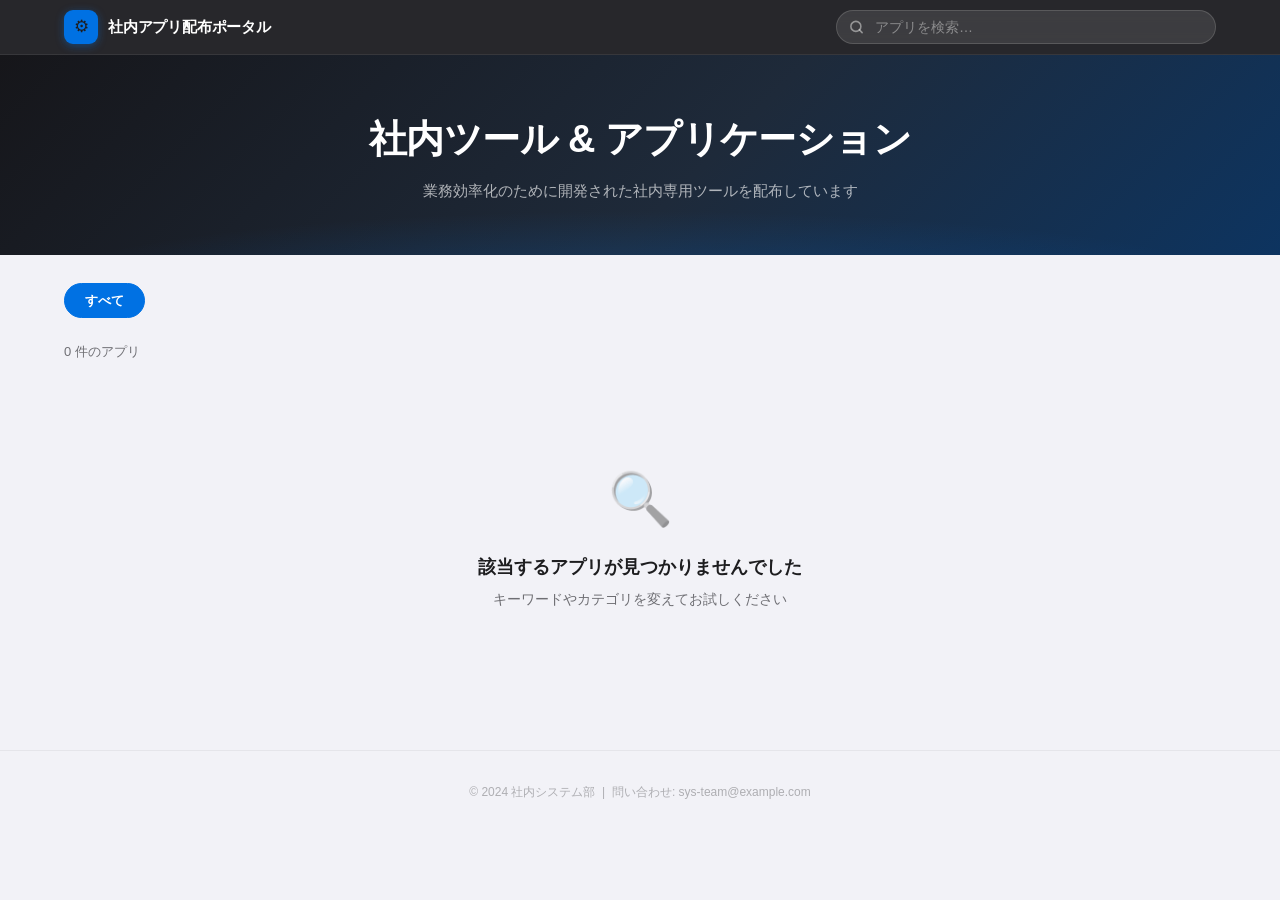
==== index.html @ 7c1f4ead "Add GitHub Actions workflow for GitHub Pages deployment" ====
<!DOCTYPE html>
<html lang="ja">
<head>
  <meta charset="UTF-8">
  <meta name="viewport" content="width=device-width, initial-scale=1.0">
  <title>社内アプリ配布ポータル</title>
  <link rel="stylesheet" href="style.css">
</head>
<body>

<!-- ========== Header ========== -->
<header class="site-header">
  <div class="header-inner">
    <a class="brand" href="./">
      <div class="brand-icon">⚙</div>
      <span class="brand-name">社内アプリ配布ポータル</span>
    </a>
    <div class="search-wrap">
      <svg width="15" height="15" viewBox="0 0 24 24" fill="none"
           stroke="currentColor" stroke-width="2.5" stroke-linecap="round">
        <circle cx="11" cy="11" r="8"/><path d="m21 21-4.35-4.35"/>
      </svg>
      <input type="text" id="searchInput" placeholder="アプリを検索…" autocomplete="off">
    </div>
  </div>
</header>

<!-- ========== Hero ========== -->
<div class="hero">
  <div class="hero-inner">
    <h1>社内ツール &amp; アプリケーション</h1>
    <p>業務効率化のために開発された社内専用ツールを配布しています</p>
  </div>
</div>

<!-- ========== Main ========== -->
<main class="main">
  <div class="filter-bar" id="filterBar">
    <button class="filter-btn active" data-category="all">すべて</button>
  </div>

  <p class="app-count" id="appCount"></p>

  <!-- GitHub読み込み中インジケーター -->
  <div class="loading-state" id="loadingState" hidden>
    <div class="loading-spinner"></div>
    <p>GitHubからアプリ情報を読み込み中…</p>
  </div>

  <div class="app-grid" id="appGrid"></div>

  <div class="empty-state" id="emptyState" hidden>
    <div class="empty-icon">🔍</div>
    <h3>該当するアプリが見つかりませんでした</h3>
    <p>キーワードやカテゴリを変えてお試しください</p>
  </div>
</main>

<!-- ========== Footer ========== -->
<footer class="site-footer">
  <p>© 2024 社内システム部 &nbsp;|&nbsp; 問い合わせ: sys-team@example.com</p>
</footer>

<!-- ========== Modal ========== -->
<div class="modal-overlay" id="modalOverlay" aria-hidden="true">
  <div class="modal-sheet" id="modalSheet" role="dialog" aria-modal="true">
    <div class="modal-close-bar">
      <button class="modal-close" id="modalClose" aria-label="閉じる">
        <svg width="11" height="11" viewBox="0 0 14 14" fill="none"
             stroke="currentColor" stroke-width="2.6" stroke-linecap="round">
          <path d="M1 1l12 12M13 1L1 13"/>
        </svg>
      </button>
    </div>
    <!-- モーダル画像エリア (画像がある場合のみ内容を挿入) -->
    <div id="modalImages"></div>
    <div class="modal-body" id="modalBody"></div>
  </div>
</div>

<script src="apps.js"></script>
<script src="github-loader.js"></script>
<script>
/* ============================================================
   静的データ (apps.js) の正規化
   ============================================================ */
function _normalize(app, i) {
  return {
    id:               app.id            || 'app-' + i,
    name:             app.name          || '(無題)',
    shortDescription: app.shortDescription || app.description || '',
    description:      app.description      || app.shortDescription || '',
    icon:             app.icon             || '📦',
    iconColor:        app.iconColor        || '#607D8B',
    iconImage:        app.iconImage        || null,
    category:         app.category         || 'その他',
    version:          app.version          || '-',
    lastUpdated:      app.lastUpdated      || '-',
    targets:          Array.isArray(app.targets) ? app.targets : [],
    requirements:     app.requirements     || '-',
    language:         app.language         || '-',
    features:         Array.isArray(app.features) ? app.features : [],
    images:           Array.isArray(app.images) ? app.images : [],
    downloads:        Array.isArray(app.downloads) && app.downloads.length
                        ? app.downloads
                        : [{ label: app.url ? 'ダウンロード / 開く' : 'リンク未設定',
                             url: app.url || '#', primary: true }]
  };
}

let normalizedApps = Array.isArray(apps) ? apps.map(_normalize) : [];

/* ============================================================
   カテゴリフィルタボタンを生成/再生成
   ============================================================ */
const filterBar = document.getElementById('filterBar');

function buildCategories() {
  Array.from(filterBar.querySelectorAll('.filter-btn:not([data-category="all"])')).forEach(b => b.remove());
  [...new Set(normalizedApps.map(a => a.category))].forEach(cat => {
    const btn = document.createElement('button');
    btn.className = 'filter-btn';
    btn.dataset.category = cat;
    btn.textContent = cat;
    filterBar.appendChild(btn);
  });
}
buildCategories();

/* ============================================================
   状態管理
   ============================================================ */
let activeCategory = 'all';
let searchQuery    = '';

function getFiltered() {
  return normalizedApps.filter(app => {
    const matchCat    = activeCategory === 'all' || app.category === activeCategory;
    const matchSearch = !searchQuery ||
      [app.name, app.shortDescription, app.category, ...app.targets]
        .join(' ').toLowerCase().includes(searchQuery);
    return matchCat && matchSearch;
  });
}

/* ============================================================
   アイコン HTML 生成
   ============================================================ */
function iconHTML(app, large = false) {
  const size     = large ? 88 : 64;
  const fontSize = large ? 40 : 28;
  const cls      = large ? 'modal-icon' : 'app-icon';
  if (app.iconImage) {
    return `<img src="${app.iconImage}" alt="" class="${cls}"
              style="width:${size}px;height:${size}px;object-fit:contain;background:transparent;">`;
  }
  return `<div class="${cls}"
    style="background:${app.iconColor};width:${size}px;height:${size}px;font-size:${fontSize}px;">
    ${app.icon}
  </div>`;
}

/* ============================================================
   カード HTML 生成
   ============================================================ */
function cardHTML(app) {
  const dl      = app.downloads[0] || { url: '#', label: 'リンク未設定' };
  const targets = app.targets.map(t => `<span class="target-tag">${t}</span>`).join('');
  const images  = app.images || [];

  let imagesHTML = '';
  if (images.length > 0) {
    // カードは1枚目のみ静的表示 (スライドはモーダルのみ)
    imagesHTML = `<div class="card-images-wrap">
      <img class="card-single-img" src="${images[0]}" alt="" loading="lazy">
    </div>`;
  }

  return `
<article class="app-card${images.length ? ' has-images' : ''}" data-id="${app.id}"
         role="button" tabindex="0" aria-label="${app.name} の詳細を見る">
  ${imagesHTML}
  <div class="card-header">
    ${iconHTML(app)}
    <div class="card-meta">
      <span class="app-category">${app.category}</span>
      <div class="app-name">${app.name}</div>
      <div class="app-version">v${app.version} &nbsp;·&nbsp; ${app.lastUpdated}</div>
    </div>
  </div>
  <p class="app-short-desc">${app.shortDescription}</p>
  <div class="app-targets">${targets}</div>
  <div class="card-footer">
    <button class="btn btn-detail">詳細を見る</button>
    <a class="btn btn-primary dl-btn" href="${dl.url}" target="_blank"
       rel="noopener" aria-label="${app.name} をダウンロード"
       onclick="event.stopPropagation()">
      <svg width="13" height="13" viewBox="0 0 24 24" fill="none"
           stroke="currentColor" stroke-width="2.6" stroke-linecap="round">
        <path d="M12 5v14M5 12l7 7 7-7"/>
      </svg>
      DL
    </a>
  </div>
</article>`;
}

/* ============================================================
   グリッドを再描画
   ============================================================ */
function renderGrid() {
  const filtered = getFiltered();
  const grid     = document.getElementById('appGrid');
  const countEl  = document.getElementById('appCount');
  const emptyEl  = document.getElementById('emptyState');

  countEl.textContent = `${filtered.length} 件のアプリ`;

  if (filtered.length === 0) {
    grid.innerHTML = '';
    emptyEl.removeAttribute('hidden');
  } else {
    emptyEl.setAttribute('hidden', '');
    grid.innerHTML = filtered.map(cardHTML).join('');
    if (typeof GH_initSlides === 'function') GH_initSlides();
  }
}

/* ============================================================
   モーダルを開く
   ============================================================ */
function openModal(id) {
  const app = normalizedApps.find(a => a.id === id);
  if (!app) return;

  const images   = app.images || [];
  const dl       = app.downloads || [];
  const features = app.features.map(f => `<li>${f}</li>`).join('');
  const targets  = app.targets.map(t => `<span class="chip">${t}</span>`).join('');

  const downloads = dl.map(d => `
    <a href="${d.url}" target="_blank" rel="noopener"
       class="download-btn ${d.primary ? 'dl-primary' : 'dl-secondary'}">
      ${d.primary
        ? `<svg width="16" height="16" viewBox="0 0 24 24" fill="none" stroke="currentColor"
               stroke-width="2.5" stroke-linecap="round">
             <path d="M12 5v14M5 12l7 7 7-7"/>
           </svg>`
        : `<svg width="16" height="16" viewBox="0 0 24 24" fill="none" stroke="currentColor"
               stroke-width="2.5" stroke-linecap="round" stroke-linejoin="round">
             <path d="M22 19a2 2 0 0 1-2 2H4a2 2 0 0 1-2-2V5a2 2 0 0 1 2-2h5l2 3h9a2 2 0 0 1 2 2z"/>
           </svg>`}
      ${d.label}
    </a>`).join('');

  const descHTML = (app.description || '')
    .split('\n\n')
    .map(para => `<p class="modal-description">${para.replace(/\n/g, '<br>')}</p>`)
    .join('');

  // モーダル画像エリア (close-bar の外、modal-body の前)
  const modalImagesEl = document.getElementById('modalImages');
  if (images.length > 0) {
    const slides = images.map(src =>
      `<img class="modal-slide-img" src="${src}" alt="" loading="lazy">`
    ).join('');
    const dots = images.length > 1
      ? `<div class="slide-dots modal-slide-dots">${images.map((_, i) =>
          `<span class="slide-dot${i === 0 ? ' active' : ''}"></span>`
        ).join('')}</div>`
      : '';
    modalImagesEl.innerHTML = `<div class="modal-images-wrap">
      <div class="modal-images-track">${slides}</div>
      ${dots}
    </div>`;
  } else {
    modalImagesEl.innerHTML = '';
  }

  document.getElementById('modalBody').innerHTML = `
<div class="modal-app-header">
  ${iconHTML(app, true)}
  <div class="modal-app-info">
    <span class="modal-category-badge">${app.category}</span>
    <h2 class="modal-app-name">${app.name}</h2>
    <div class="modal-meta-row">
      <span class="meta-item">
        <svg width="12" height="12" viewBox="0 0 24 24" fill="none" stroke="currentColor"
             stroke-width="2.5"><rect x="3" y="4" width="18" height="18" rx="2"/>
          <path d="M16 2v4M8 2v4M3 10h18"/>
        </svg>
        最終更新: ${app.lastUpdated}
      </span>
      <span class="meta-item">
        <svg width="12" height="12" viewBox="0 0 24 24" fill="none" stroke="currentColor"
             stroke-width="2.5">
          <path d="M21 16V8a2 2 0 0 0-1-1.73l-7-4a2 2 0 0 0-2 0l-7 4A2 2 0 0 0 3 8v8a2 2 0 0 0 1 1.73l7 4a2 2 0 0 0 2 0l7-4A2 2 0 0 0 21 16z"/>
        </svg>
        v${app.version}
      </span>
    </div>
  </div>
</div>

<hr class="modal-divider">

<div class="modal-section">
  <div class="section-label">概要</div>
  ${descHTML || '<p class="modal-description">—</p>'}
</div>

<div class="modal-section">
  <div class="section-label">主な機能</div>
  <ul class="features-list">${features || '<li>—</li>'}</ul>
</div>

<div class="modal-three-col">
  <div class="modal-section">
    <div class="section-label">対象部署</div>
    <div class="target-chips">${targets || '<span class="chip">—</span>'}</div>
  </div>
  <div class="modal-section">
    <div class="section-label">作成言語</div>
    <div class="requirements-box">${app.language}</div>
  </div>
  <div class="modal-section">
    <div class="section-label">動作環境</div>
    <div class="requirements-box">${app.requirements}</div>
  </div>
</div>

<hr class="modal-divider">

<div class="modal-section">
  <div class="section-label">ダウンロード</div>
  <div class="modal-downloads">${downloads}</div>
</div>`;

  // モーダル内スライドショーを初期化
  clearInterval(window._modalSlideTimer);
  const mTrack = modalImagesEl.querySelector('.modal-images-track');
  if (mTrack) {
    const mSlides = Array.from(mTrack.querySelectorAll('.modal-slide-img'));
    const mDots   = Array.from(modalImagesEl.querySelectorAll('.slide-dot'));
    let mCur = 0;
    function mGoTo(idx) {
      mCur = (idx + mSlides.length) % mSlides.length;
      mTrack.style.transform = 'translateX(-' + (mCur * 100) + '%)';
      mDots.forEach((d, i) => d.classList.toggle('active', i === mCur));
    }
    if (mSlides.length > 1) {
      const interval = (typeof GH_CONFIG !== 'undefined') ? GH_CONFIG.slideInterval : 6000;
      window._modalSlideTimer = setInterval(() => mGoTo(mCur + 1), interval);
    }
  }

  const overlay = document.getElementById('modalOverlay');
  overlay.classList.add('open');
  overlay.removeAttribute('aria-hidden');
  document.body.style.overflow = 'hidden';
  document.getElementById('modalClose').focus();
}

/* ============================================================
   モーダルを閉じる
   ============================================================ */
function closeModal() {
  clearInterval(window._modalSlideTimer);
  const overlay = document.getElementById('modalOverlay');
  overlay.classList.remove('open');
  overlay.setAttribute('aria-hidden', 'true');
  document.body.style.overflow = '';
}

/* ============================================================
   イベントリスナー
   ============================================================ */

/* カードクリック */
document.getElementById('appGrid').addEventListener('click', e => {
  if (e.target.closest('.dl-btn')) return;
  const card = e.target.closest('.app-card');
  if (card) openModal(card.dataset.id);
});

/* カードキーボード操作 */
document.getElementById('appGrid').addEventListener('keydown', e => {
  if (e.key !== 'Enter' && e.key !== ' ') return;
  const card = e.target.closest('.app-card');
  if (card) { e.preventDefault(); openModal(card.dataset.id); }
});

/* カテゴリフィルタ */
filterBar.addEventListener('click', e => {
  const btn = e.target.closest('.filter-btn');
  if (!btn) return;
  document.querySelectorAll('.filter-btn').forEach(b => b.classList.remove('active'));
  btn.classList.add('active');
  activeCategory = btn.dataset.category;
  renderGrid();
});

/* 検索 */
document.getElementById('searchInput').addEventListener('input', e => {
  searchQuery = e.target.value.toLowerCase().trim();
  renderGrid();
});

/* モーダルを閉じる */
document.getElementById('modalClose').addEventListener('click', closeModal);
document.getElementById('modalOverlay').addEventListener('click', e => {
  if (e.target === e.currentTarget) closeModal();
});
document.addEventListener('keydown', e => { if (e.key === 'Escape') closeModal(); });

/* ============================================================
   初期描画 (静的データで先行表示)
   ============================================================ */
renderGrid();

/* ============================================================
   Page_specified.txt の設定をページに適用
   ============================================================ */
function applyPageConfig(cfg) {
  if (!cfg) return;
  const root = document.documentElement;

  // CSS カスタムプロパティの上書き
  if (cfg.accentColor) root.style.setProperty('--accent', cfg.accentColor);
  if (cfg.bgColor && !cfg.bgImage) root.style.setProperty('--bg', cfg.bgColor);

  // ナビゲーションバー
  if (cfg.navColor) {
    document.querySelector('.site-header').style.background = cfg.navColor;
  }
  if (cfg.siteTitle) {
    const el = document.querySelector('.brand-name');
    if (el) el.textContent = cfg.siteTitle;
    document.title = cfg.siteTitle;
  }
  if (cfg.siteIcon) {
    const el = document.querySelector('.brand-icon');
    if (el) el.textContent = cfg.siteIcon;
  }

  // ヒーローエリア背景
  const heroEl = document.querySelector('.hero');
  if (heroEl) {
    if (cfg.heroImage) {
      heroEl.style.backgroundImage    = `url("${cfg.heroImage}")`;
      heroEl.style.backgroundSize     = 'cover';
      heroEl.style.backgroundPosition = 'center';
      heroEl.style.backgroundRepeat   = 'no-repeat';
    } else if (cfg.heroColor1 && cfg.heroColor2) {
      heroEl.style.background = `linear-gradient(135deg, ${cfg.heroColor1} 0%, ${cfg.heroColor2} 100%)`;
    } else if (cfg.heroColor1) {
      heroEl.style.background = cfg.heroColor1;
    }
  }

  // ヒーローエリア テキスト
  const heroH1 = document.querySelector('.hero h1');
  if (heroH1) {
    if (cfg.heroTitle)      heroH1.textContent = cfg.heroTitle;
    if (cfg.heroTitleColor) heroH1.style.color = cfg.heroTitleColor;
  }
  const heroP = document.querySelector('.hero p');
  if (heroP) {
    if (cfg.heroDesc)      heroP.textContent = cfg.heroDesc;
    if (cfg.heroDescColor) heroP.style.color = cfg.heroDescColor;
  }

  // ページ背景
  if (cfg.bgImage) {
    document.body.style.backgroundImage    = `url("${cfg.bgImage}")`;
    document.body.style.backgroundRepeat   = 'repeat';
    document.body.style.backgroundPosition = 'left top';
  } else if (cfg.bgColor) {
    document.body.style.background = cfg.bgColor;
  }
}

/* ============================================================
   GitHub から自動読み込み (Page設定 & アプリ一覧を並行取得)
   ============================================================ */
(async () => {
  if (typeof GH_loadApps !== 'function') return;

  const loadingEl = document.getElementById('loadingState');
  loadingEl.removeAttribute('hidden');

  try {
    // ページ設定とアプリ一覧を並行取得
    const [pageConfig, ghApps] = await Promise.all([
      typeof GH_loadPageConfig === 'function'
        ? GH_loadPageConfig().catch(() => null)
        : Promise.resolve(null),
      GH_loadApps().catch(() => []),
    ]);

    // ページ外観を先に適用
    applyPageConfig(pageConfig);

    // アプリカードを更新
    if (ghApps.length > 0) {
      normalizedApps = ghApps;
      buildCategories();

      // 選択中カテゴリが存在しない場合は「すべて」に戻す
      const cats = new Set(normalizedApps.map(a => a.category));
      if (activeCategory !== 'all' && !cats.has(activeCategory)) {
        activeCategory = 'all';
        document.querySelectorAll('.filter-btn').forEach(b => {
          b.classList.toggle('active', b.dataset.category === 'all');
        });
      }

      renderGrid();
    }
  } catch (e) {
    console.error('[GitHub Loader] エラー:', e);
  }

  loadingEl.setAttribute('hidden', '');
})();
</script>
</body>
</html>
---- style.css ----
/* ===========================
   Design Tokens
   =========================== */
:root {
  --bg:           #F2F2F7;
  --card-bg:      #FFFFFF;
  --header-bg:    rgba(22, 22, 26, 0.92);
  --accent:       #0071E3;
  --accent-dark:  #005BBF;
  --success:      #34C759;
  --text-1:       #1D1D1F;
  --text-2:       #6E6E73;
  --text-3:       #AEAEB2;
  --border:       #E5E5EA;
  --shadow-sm:    0 1px 4px rgba(0,0,0,0.06), 0 4px 12px rgba(0,0,0,0.06);
  --shadow-md:    0 4px 8px rgba(0,0,0,0.06), 0 12px 28px rgba(0,0,0,0.10);
  --shadow-lg:    0 24px 64px rgba(0,0,0,0.18);
  --radius-card:  18px;
  --radius-icon:  22%;
}

/* ===========================
   Reset
   =========================== */
*, *::before, *::after { box-sizing: border-box; margin: 0; padding: 0; }
img { display: block; max-width: 100%; }
button { font: inherit; cursor: pointer; }
a { color: inherit; }

body {
  font-family: -apple-system, BlinkMacSystemFont, "Hiragino Sans", "Yu Gothic UI",
               "Noto Sans JP", sans-serif;
  background: var(--bg);
  color: var(--text-1);
  line-height: 1.5;
}

/* ===========================
   Header
   =========================== */
.site-header {
  position: sticky;
  top: 0;
  z-index: 100;
  background: var(--header-bg);
  backdrop-filter: blur(24px);
  -webkit-backdrop-filter: blur(24px);
  border-bottom: 1px solid rgba(255,255,255,0.08);
}

.header-inner {
  max-width: 1200px;
  margin: 0 auto;
  padding: 10px 24px;
  display: flex;
  align-items: center;
  gap: 16px;
}

.brand {
  display: flex;
  align-items: center;
  gap: 10px;
  flex-shrink: 0;
  text-decoration: none;
}

.brand-icon {
  width: 34px;
  height: 34px;
  background: var(--accent);
  border-radius: 9px;
  display: grid;
  place-items: center;
  font-size: 17px;
  box-shadow: 0 2px 8px rgba(0,113,227,0.4);
}

.brand-name {
  font-size: 15px;
  font-weight: 700;
  color: #fff;
  letter-spacing: -0.2px;
}

.search-wrap {
  flex: 1;
  max-width: 380px;
  margin-left: auto;
  position: relative;
}

.search-wrap svg {
  position: absolute;
  left: 13px;
  top: 50%;
  transform: translateY(-50%);
  color: rgba(255,255,255,0.45);
  pointer-events: none;
}

#searchInput {
  width: 100%;
  padding: 8px 16px 8px 38px;
  background: rgba(255,255,255,0.10);
  border: 1.5px solid rgba(255,255,255,0.14);
  border-radius: 22px;
  color: #fff;
  font-size: 14px;
  outline: none;
  transition: background 0.2s, border-color 0.2s;
}

#searchInput::placeholder { color: rgba(255,255,255,0.4); }
#searchInput:focus {
  background: rgba(255,255,255,0.16);
  border-color: rgba(255,255,255,0.36);
}

/* ===========================
   Hero
   =========================== */
.hero {
  background: linear-gradient(135deg, #16161A 0%, #1E2A3A 55%, #0D3460 100%);
  padding: 56px 24px 52px;
  text-align: center;
  color: #fff;
  position: relative;
  overflow: hidden;
}

.hero::before {
  content: "";
  position: absolute;
  inset: 0;
  background: radial-gradient(ellipse 70% 60% at 50% 120%, rgba(0,113,227,0.25) 0%, transparent 70%);
  pointer-events: none;
}

.hero-inner { position: relative; }

.hero h1 {
  font-size: clamp(22px, 4vw, 38px);
  font-weight: 800;
  letter-spacing: -0.6px;
  margin-bottom: 12px;
}

.hero p {
  font-size: 15px;
  color: rgba(255,255,255,0.65);
  max-width: 480px;
  margin: 0 auto;
}

/* ===========================
   Main layout
   =========================== */
.main {
  max-width: 1200px;
  margin: 0 auto;
  padding: 28px 24px 60px;
}

/* ===========================
   Filter bar
   =========================== */
.filter-bar {
  display: flex;
  gap: 8px;
  overflow-x: auto;
  padding-bottom: 2px;
  margin-bottom: 22px;
  scrollbar-width: none;
}
.filter-bar::-webkit-scrollbar { display: none; }

.filter-btn {
  flex-shrink: 0;
  padding: 7px 20px;
  border: 1.5px solid var(--border);
  border-radius: 24px;
  background: var(--card-bg);
  color: var(--text-2);
  font-size: 13px;
  font-weight: 600;
  transition: all 0.18s;
  white-space: nowrap;
}

.filter-btn:hover:not(.active) {
  border-color: var(--accent);
  color: var(--accent);
}

.filter-btn.active {
  background: var(--accent);
  border-color: var(--accent);
  color: #fff;
}

/* ===========================
   App count label
   =========================== */
.app-count {
  font-size: 13px;
  color: var(--text-2);
  margin-bottom: 18px;
}

/* ===========================
   App grid
   =========================== */
.app-grid {
  display: grid;
  grid-template-columns: repeat(auto-fill, minmax(300px, 1fr));
  gap: 20px;
}

/* ===========================
   App card
   =========================== */
.app-card {
  background: var(--card-bg);
  border-radius: var(--radius-card);
  padding: 22px;
  border: 1px solid var(--border);
  box-shadow: var(--shadow-sm);
  display: flex;
  flex-direction: column;
  gap: 14px;
  cursor: pointer;
  transition: transform 0.22s cubic-bezier(0.34,1.56,0.64,1),
              box-shadow 0.22s ease;
}

.app-card:hover {
  transform: translateY(-5px);
  box-shadow: var(--shadow-md);
}

.card-header {
  display: flex;
  align-items: flex-start;
  gap: 16px;
}

.app-icon {
  border-radius: var(--radius-icon);
  display: grid;
  place-items: center;
  flex-shrink: 0;
  box-shadow: 0 3px 10px rgba(0,0,0,0.15);
  line-height: 1;
}

.app-icon-img {
  border-radius: var(--radius-icon);
  object-fit: cover;
  flex-shrink: 0;
}

.card-meta { flex: 1; min-width: 0; }

.app-category {
  display: inline-block;
  font-size: 10.5px;
  font-weight: 700;
  letter-spacing: 0.4px;
  padding: 2px 9px;
  border-radius: 20px;
  background: rgba(0,113,227,0.10);
  color: var(--accent);
  margin-bottom: 5px;
  text-transform: uppercase;
}

.app-name {
  font-size: 16px;
  font-weight: 700;
  color: var(--text-1);
  line-height: 1.25;
  margin-bottom: 3px;
  white-space: nowrap;
  overflow: hidden;
  text-overflow: ellipsis;
}

.app-version {
  font-size: 11.5px;
  color: var(--text-3);
}

.app-short-desc {
  font-size: 13.5px;
  color: var(--text-2);
  line-height: 1.55;
  display: -webkit-box;
  -webkit-line-clamp: 2;
  -webkit-box-orient: vertical;
  overflow: hidden;
}

.app-targets {
  display: flex;
  flex-wrap: wrap;
  gap: 6px;
}

.target-tag {
  font-size: 11px;
  font-weight: 500;
  padding: 3px 10px;
  border-radius: 12px;
  background: var(--bg);
  color: var(--text-2);
}

.card-footer {
  display: flex;
  gap: 8px;
  margin-top: auto;
}

/* ===========================
   Buttons
   =========================== */
.btn {
  display: inline-flex;
  align-items: center;
  justify-content: center;
  gap: 5px;
  padding: 8px 16px;
  border-radius: 22px;
  font-size: 13px;
  font-weight: 600;
  text-decoration: none;
  border: none;
  transition: all 0.15s;
}

.btn-detail {
  flex: 1;
  background: var(--bg);
  color: var(--text-2);
}
.btn-detail:hover { background: #E5E5EA; color: var(--text-1); }

.btn-primary {
  background: var(--accent);
  color: #fff;
  padding: 8px 18px;
}
.btn-primary:hover { background: var(--accent-dark); transform: scale(1.04); }

.btn-secondary {
  background: rgba(0,113,227,0.09);
  color: var(--accent);
}
.btn-secondary:hover { background: rgba(0,113,227,0.16); }

/* ===========================
   Empty state
   =========================== */
.empty-state {
  text-align: center;
  padding: 80px 24px;
}

.empty-icon {
  font-size: 52px;
  margin-bottom: 16px;
  opacity: 0.55;
}

.empty-state h3 {
  font-size: 18px;
  font-weight: 700;
  margin-bottom: 8px;
}

.empty-state p {
  font-size: 14px;
  color: var(--text-2);
}

/* ===========================
   Footer
   =========================== */
.site-footer {
  text-align: center;
  padding: 32px 24px;
  font-size: 12px;
  color: var(--text-3);
  border-top: 1px solid var(--border);
}

/* ===========================
   Modal overlay
   =========================== */
.modal-overlay {
  position: fixed;
  inset: 0;
  background: rgba(0,0,0,0.45);
  backdrop-filter: blur(10px);
  -webkit-backdrop-filter: blur(10px);
  z-index: 200;
  display: flex;
  align-items: center;
  justify-content: center;
  padding: 24px;
  opacity: 0;
  pointer-events: none;
  transition: opacity 0.24s;
}

.modal-overlay.open {
  opacity: 1;
  pointer-events: all;
}

.modal-sheet {
  background: var(--card-bg);
  border-radius: 26px;
  max-width: 660px;
  width: 100%;
  max-height: 88vh;
  overflow-y: auto;
  position: relative;
  box-shadow: var(--shadow-lg);
  transform: translateY(32px) scale(0.96);
  opacity: 0;
  transition: transform 0.3s cubic-bezier(0.34,1.4,0.64,1), opacity 0.24s;
  scrollbar-width: thin;
  scrollbar-color: var(--border) transparent;
}
.modal-sheet::-webkit-scrollbar { width: 5px; }
.modal-sheet::-webkit-scrollbar-thumb { background: var(--border); border-radius: 99px; }

.modal-overlay.open .modal-sheet {
  transform: translateY(0) scale(1);
  opacity: 1;
}

.modal-close-bar {
  position: sticky;
  top: 0;
  display: flex;
  justify-content: flex-end;
  padding: 14px 16px 0;
  z-index: 10;
}

.modal-close {
  width: 30px;
  height: 30px;
  border-radius: 50%;
  border: none;
  background: #EFEFF4;
  color: var(--text-2);
  display: grid;
  place-items: center;
  transition: background 0.15s;
}
.modal-close:hover { background: #E5E5EA; }

/* ===========================
   Modal content
   =========================== */
.modal-body {
  padding: 8px 28px 32px;
}

.modal-app-header {
  display: flex;
  gap: 20px;
  align-items: flex-start;
  margin-bottom: 24px;
}

.modal-icon {
  border-radius: var(--radius-icon);
  display: grid;
  place-items: center;
  flex-shrink: 0;
  box-shadow: 0 4px 16px rgba(0,0,0,0.15);
  line-height: 1;
}

.modal-app-info { flex: 1; min-width: 0; }

.modal-category-badge {
  display: inline-block;
  font-size: 11px;
  font-weight: 700;
  letter-spacing: 0.5px;
  padding: 2px 10px;
  border-radius: 20px;
  background: rgba(0,113,227,0.10);
  color: var(--accent);
  margin-bottom: 7px;
  text-transform: uppercase;
}

.modal-app-name {
  font-size: 22px;
  font-weight: 800;
  letter-spacing: -0.4px;
  margin-bottom: 8px;
  line-height: 1.2;
}

.modal-meta-row {
  display: flex;
  flex-wrap: wrap;
  gap: 14px;
}

.meta-item {
  display: inline-flex;
  align-items: center;
  gap: 5px;
  font-size: 12px;
  color: var(--text-2);
}

.modal-divider {
  height: 1px;
  background: var(--border);
  margin: 22px 0;
}

.modal-section { margin-bottom: 22px; }

.section-label {
  font-size: 11px;
  font-weight: 800;
  text-transform: uppercase;
  letter-spacing: 0.8px;
  color: var(--text-3);
  margin-bottom: 10px;
}

.modal-description {
  font-size: 14.5px;
  color: var(--text-1);
  line-height: 1.75;
}
.modal-description + .modal-description { margin-top: 10px; }

.features-list {
  list-style: none;
  display: flex;
  flex-direction: column;
  gap: 9px;
}

.features-list li {
  display: flex;
  gap: 10px;
  font-size: 14px;
  color: var(--text-1);
  line-height: 1.5;
}

.features-list li::before {
  content: "";
  width: 18px;
  height: 18px;
  flex-shrink: 0;
  background: var(--success);
  border-radius: 50%;
  background-image: url("data:image/svg+xml,%3Csvg xmlns='http://www.w3.org/2000/svg' viewBox='0 0 14 14' fill='none' stroke='white' stroke-width='2.2' stroke-linecap='round' stroke-linejoin='round'%3E%3Cpath d='M2.5 7l3.5 3.5 5.5-6'/%3E%3C/svg%3E");
  background-repeat: no-repeat;
  background-position: center;
  margin-top: 2px;
}

.modal-two-col {
  display: grid;
  grid-template-columns: 1fr 1fr;
  gap: 20px;
}

.modal-three-col {
  display: grid;
  grid-template-columns: 1fr 1fr 1fr;
  gap: 20px;
}

.target-chips {
  display: flex;
  flex-wrap: wrap;
  gap: 7px;
}

.chip {
  font-size: 12.5px;
  font-weight: 500;
  padding: 5px 13px;
  border-radius: 14px;
  background: var(--bg);
  color: var(--text-2);
}

.requirements-box {
  background: var(--bg);
  border-radius: 10px;
  padding: 12px 14px;
  font-size: 13px;
  color: var(--text-2);
  line-height: 1.6;
}

.modal-downloads {
  display: flex;
  flex-direction: column;
  gap: 10px;
}

.download-btn {
  display: flex;
  align-items: center;
  justify-content: center;
  gap: 9px;
  padding: 14px 20px;
  border-radius: 14px;
  font-size: 15px;
  font-weight: 700;
  text-decoration: none;
  border: none;
  cursor: pointer;
  transition: all 0.15s;
}

.dl-primary {
  background: var(--accent);
  color: #fff;
}
.dl-primary:hover { background: var(--accent-dark); transform: scale(1.02); }

.dl-secondary {
  background: var(--bg);
  color: var(--text-1);
  border: 1.5px solid var(--border);
}
.dl-secondary:hover { background: #E5E5EA; }

/* ===========================
   Card image (1枚目を静的表示)
   =========================== */

/* カードに画像がある場合は overflow: hidden でカードの角に合わせてクリップ */
.app-card.has-images {
  overflow: hidden;
}

.card-images-wrap {
  margin: -22px -22px 0;   /* カードのpadding分を打ち消して端まで伸ばす */
  height: 120px;            /* 高さ固定 */
  overflow: hidden;
  position: relative;
  background: var(--bg);
  flex-shrink: 0;
  display: flex;
  align-items: center;
  justify-content: center;
}

/* 高さ120pxに合わせ、横幅は画像の縦横比に応じて自動調整 (クロップなし) */
.card-single-img {
  height: 100%;             /* コンテナの120pxに合わせる */
  width: auto;              /* 縦横比を保って横幅を自動計算 */
  max-width: 100%;          /* カード幅を超えないよう制限 */
  display: block;
}

/* ===========================
   Modal image slideshow
   =========================== */
.modal-images-wrap {
  width: 100%;
  height: 280px;
  overflow: hidden;
  position: relative;
  background: #000;
}

.modal-images-track {
  display: flex;
  height: 100%;
  transition: transform 0.5s cubic-bezier(0.4, 0, 0.2, 1);
  will-change: transform;
}

.modal-slide-img {
  flex-shrink: 0;
  width: 100%;
  height: 100%;
  object-fit: contain;  /* 全体が見えるよう contain */
  background: #111;
}

/* ===========================
   Slide indicators (共通)
   =========================== */
.slide-dots {
  position: absolute;
  bottom: 10px;
  left: 50%;
  transform: translateX(-50%);
  display: flex;
  gap: 6px;
  z-index: 5;
}

.slide-dot {
  width: 6px;
  height: 6px;
  border-radius: 99px;
  background: rgba(255, 255, 255, 0.45);
  transition: background 0.2s, width 0.25s;
  cursor: pointer;
  flex-shrink: 0;
}

.slide-dot.active {
  background: #fff;
  width: 18px;
}

/* ===========================
   Loading state
   =========================== */
.loading-state {
  text-align: center;
  padding: 64px 24px;
  color: var(--text-2);
  font-size: 14px;
}

.loading-spinner {
  width: 36px;
  height: 36px;
  border: 3px solid var(--border);
  border-top-color: var(--accent);
  border-radius: 50%;
  animation: gh-spin 0.75s linear infinite;
  margin: 0 auto 14px;
}

@keyframes gh-spin {
  to { transform: rotate(360deg); }
}

.loading-state[hidden] { display: none; }

/* ===========================
   Responsive
   =========================== */
@media (max-width: 640px) {
  .header-inner      { padding: 10px 16px; }
  .brand-name        { display: none; }
  .hero              { padding: 40px 16px 36px; }
  .main              { padding: 20px 16px 48px; }
  .app-grid          { grid-template-columns: 1fr; }
  .modal-overlay     { padding: 0; align-items: flex-end; }
  .modal-sheet       { border-radius: 26px 26px 0 0; max-height: 93vh; }
  .modal-body        { padding: 4px 20px 32px; }
  .modal-two-col     { grid-template-columns: 1fr; }
  .modal-three-col   { grid-template-columns: 1fr; }
  .modal-images-wrap { height: 200px; }
}
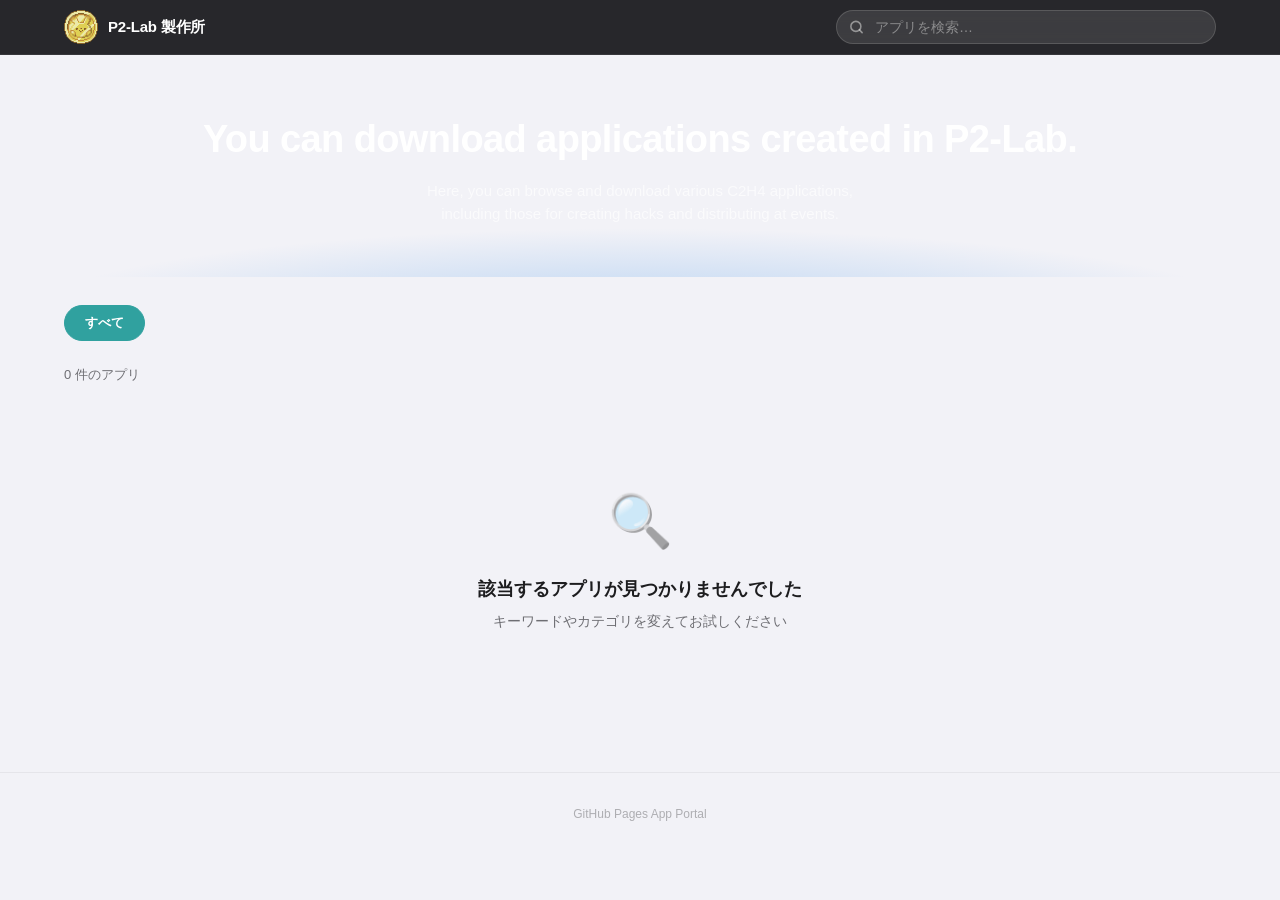
==== commit f3e729ca: "HTML Structure Update" ====
--- a/index.html
+++ b/index.html
@@ -3,7 +3,8 @@
 <head>
   <meta charset="UTF-8">
   <meta name="viewport" content="width=device-width, initial-scale=1.0">
-  <title>社内アプリ配布ポータル</title>
+  <title>アプリ配布ポータル</title>
+  <link rel="icon" href="favicon.ico">
   <link rel="stylesheet" href="style.css">
 </head>
 <body>
@@ -13,7 +14,7 @@
   <div class="header-inner">
     <a class="brand" href="./">
       <div class="brand-icon">⚙</div>
-      <span class="brand-name">社内アプリ配布ポータル</span>
+      <span class="brand-name">アプリ配布ポータル</span>
     </a>
     <div class="search-wrap">
       <svg width="15" height="15" viewBox="0 0 24 24" fill="none"
@@ -28,8 +29,8 @@
 <!-- ========== Hero ========== -->
 <div class="hero">
   <div class="hero-inner">
-    <h1>社内ツール &amp; アプリケーション</h1>
-    <p>業務効率化のために開発された社内専用ツールを配布しています</p>
+    <h1>アプリケーション</h1>
+    <p>公開リポジトリから取得したアプリ情報を表示しています</p>
   </div>
 </div>
 
@@ -58,7 +59,7 @@
 
 <!-- ========== Footer ========== -->
 <footer class="site-footer">
-  <p>© 2024 社内システム部 &nbsp;|&nbsp; 問い合わせ: sys-team@example.com</p>
+  <p>GitHub Pages App Portal</p>
 </footer>
 
 <!-- ========== Modal ========== -->
@@ -438,9 +439,29 @@
     if (el) el.textContent = cfg.siteTitle;
     document.title = cfg.siteTitle;
   }
-  if (cfg.siteIcon) {
+  if (cfg.siteIconImage) {
     const el = document.querySelector('.brand-icon');
-    if (el) el.textContent = cfg.siteIcon;
+    if (el) {
+      el.textContent = '';
+      const img = document.createElement('img');
+      img.src = cfg.siteIconImage;
+      img.alt = '';
+      el.appendChild(img);
+      el.classList.add('has-image');
+    }
+    let favicon = document.querySelector('link[rel="icon"]');
+    if (!favicon) {
+      favicon = document.createElement('link');
+      favicon.rel = 'icon';
+      document.head.appendChild(favicon);
+    }
+    favicon.href = cfg.siteIconImage;
+  } else if (cfg.siteIcon) {
+    const el = document.querySelector('.brand-icon');
+    if (el) {
+      el.classList.remove('has-image');
+      el.textContent = cfg.siteIcon;
+    }
   }
 
   // ヒーローエリア背景
@@ -481,7 +502,7 @@
 }
 
 /* ============================================================
-   GitHub から自動読み込み (Page設定 & アプリ一覧を並行取得)
+   GitHub から自動読み込み (Page設定を反映してからアプリ一覧を取得)
    ============================================================ */
 (async () => {
   if (typeof GH_loadApps !== 'function') return;
@@ -490,16 +511,16 @@
   loadingEl.removeAttribute('hidden');
 
   try {
-    // ページ設定とアプリ一覧を並行取得
-    const [pageConfig, ghApps] = await Promise.all([
-      typeof GH_loadPageConfig === 'function'
-        ? GH_loadPageConfig().catch(() => null)
-        : Promise.resolve(null),
-      GH_loadApps().catch(() => []),
-    ]);
+    const pageConfig = typeof GH_loadPageConfig === 'function'
+      ? await GH_loadPageConfig().catch(() => null)
+      : null;
 
     // ページ外観を先に適用
     applyPageConfig(pageConfig);
+
+    // Page_specified.txt で GitHub 取得元が指定される場合があるため、
+    // ページ設定を反映してからアプリ一覧を取得する
+    const ghApps = await GH_loadApps().catch(() => []);
 
     // アプリカードを更新
     if (ghApps.length > 0) {
--- a/style.css
+++ b/style.css
@@ -74,6 +74,18 @@
   place-items: center;
   font-size: 17px;
   box-shadow: 0 2px 8px rgba(0,113,227,0.4);
+  overflow: hidden;
+}
+
+.brand-icon.has-image {
+  background: transparent;
+  box-shadow: none;
+}
+
+.brand-icon img {
+  width: 100%;
+  height: 100%;
+  object-fit: contain;
 }
 
 .brand-name {
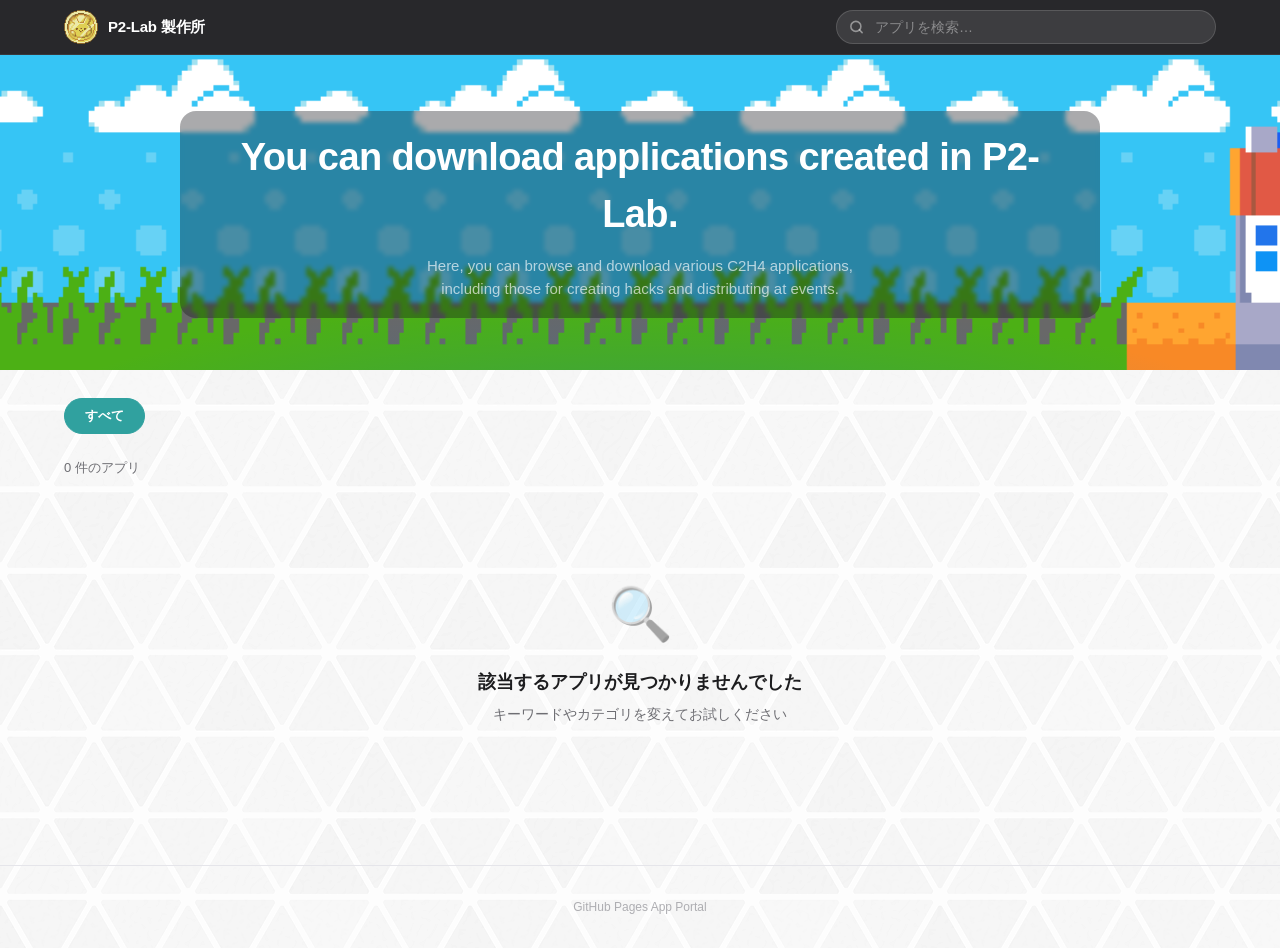
==== commit eba6977b: "Fixes to image display processing" ====
--- a/index.html
+++ b/index.html
@@ -79,6 +79,19 @@
   </div>
 </div>
 
+<!-- ========== Image Preview Modal ========== -->
+<div class="image-modal-overlay" id="imageModalOverlay" aria-hidden="true">
+  <div class="image-modal-sheet" role="dialog" aria-modal="true" aria-label="画像プレビュー">
+    <button class="image-modal-close" id="imageModalClose" aria-label="画像プレビューを閉じる">
+      <svg width="13" height="13" viewBox="0 0 14 14" fill="none"
+           stroke="currentColor" stroke-width="2.6" stroke-linecap="round">
+        <path d="M1 1l12 12M13 1L1 13"/>
+      </svg>
+    </button>
+    <img id="imageModalImg" class="image-modal-img" src="" alt="">
+  </div>
+</div>
+
 <script src="apps.js"></script>
 <script src="github-loader.js"></script>
 <script>
@@ -97,7 +110,6 @@
     category:         app.category         || 'その他',
     version:          app.version          || '-',
     lastUpdated:      app.lastUpdated      || '-',
-    targets:          Array.isArray(app.targets) ? app.targets : [],
     requirements:     app.requirements     || '-',
     language:         app.language         || '-',
     features:         Array.isArray(app.features) ? app.features : [],
@@ -138,7 +150,7 @@
   return normalizedApps.filter(app => {
     const matchCat    = activeCategory === 'all' || app.category === activeCategory;
     const matchSearch = !searchQuery ||
-      [app.name, app.shortDescription, app.category, ...app.targets]
+      [app.name, app.shortDescription, app.category]
         .join(' ').toLowerCase().includes(searchQuery);
     return matchCat && matchSearch;
   });
@@ -166,7 +178,6 @@
    ============================================================ */
 function cardHTML(app) {
   const dl      = app.downloads[0] || { url: '#', label: 'リンク未設定' };
-  const targets = app.targets.map(t => `<span class="target-tag">${t}</span>`).join('');
   const images  = app.images || [];
 
   let imagesHTML = '';
@@ -190,7 +201,6 @@
     </div>
   </div>
   <p class="app-short-desc">${app.shortDescription}</p>
-  <div class="app-targets">${targets}</div>
   <div class="card-footer">
     <button class="btn btn-detail">詳細を見る</button>
     <a class="btn btn-primary dl-btn" href="${dl.url}" target="_blank"
@@ -237,7 +247,6 @@
   const images   = app.images || [];
   const dl       = app.downloads || [];
   const features = app.features.map(f => `<li>${f}</li>`).join('');
-  const targets  = app.targets.map(t => `<span class="chip">${t}</span>`).join('');
 
   const downloads = dl.map(d => `
     <a href="${d.url}" target="_blank" rel="noopener"
@@ -262,12 +271,15 @@
   // モーダル画像エリア (close-bar の外、modal-body の前)
   const modalImagesEl = document.getElementById('modalImages');
   if (images.length > 0) {
-    const slides = images.map(src =>
-      `<img class="modal-slide-img" src="${src}" alt="" loading="lazy">`
+    const slides = images.map((src, i) =>
+      `<img class="modal-slide-img" src="${src}" alt="" loading="lazy"
+            role="button" tabindex="0" data-image-index="${i}" aria-label="画像を拡大表示">`
     ).join('');
     const dots = images.length > 1
       ? `<div class="slide-dots modal-slide-dots">${images.map((_, i) =>
-          `<span class="slide-dot${i === 0 ? ' active' : ''}"></span>`
+          `<button class="slide-dot${i === 0 ? ' active' : ''}" type="button"
+                   data-slide-index="${i}" aria-label="${i + 1}枚目の画像を表示"
+                   aria-current="${i === 0 ? 'true' : 'false'}"></button>`
         ).join('')}</div>`
       : '';
     modalImagesEl.innerHTML = `<div class="modal-images-wrap">
@@ -315,11 +327,7 @@
   <ul class="features-list">${features || '<li>—</li>'}</ul>
 </div>
 
-<div class="modal-three-col">
-  <div class="modal-section">
-    <div class="section-label">対象部署</div>
-    <div class="target-chips">${targets || '<span class="chip">—</span>'}</div>
-  </div>
+<div class="modal-two-col">
   <div class="modal-section">
     <div class="section-label">作成言語</div>
     <div class="requirements-box">${app.language}</div>
@@ -344,14 +352,51 @@
     const mSlides = Array.from(mTrack.querySelectorAll('.modal-slide-img'));
     const mDots   = Array.from(modalImagesEl.querySelectorAll('.slide-dot'));
     let mCur = 0;
+
+    function restartModalSlideTimer() {
+      clearInterval(window._modalSlideTimer);
+      if (mSlides.length <= 1) return;
+      const interval = (typeof GH_CONFIG !== 'undefined') ? GH_CONFIG.slideInterval : 6000;
+      window._modalSlideTimer = setInterval(() => mGoTo(mCur + 1), interval);
+    }
+
     function mGoTo(idx) {
       mCur = (idx + mSlides.length) % mSlides.length;
       mTrack.style.transform = 'translateX(-' + (mCur * 100) + '%)';
-      mDots.forEach((d, i) => d.classList.toggle('active', i === mCur));
-    }
+      mDots.forEach((d, i) => {
+        const active = i === mCur;
+        d.classList.toggle('active', active);
+        d.setAttribute('aria-current', active ? 'true' : 'false');
+      });
+      mSlides.forEach((slide, i) => {
+        slide.tabIndex = i === mCur ? 0 : -1;
+      });
+    }
+
+    mDots.forEach(dot => {
+      dot.addEventListener('click', event => {
+        event.stopPropagation();
+        mGoTo(Number(dot.dataset.slideIndex || 0));
+        restartModalSlideTimer();
+      });
+    });
+
+    mSlides.forEach(slide => {
+      slide.addEventListener('click', event => {
+        event.stopPropagation();
+        openImageModal(slide.src);
+      });
+      slide.addEventListener('keydown', event => {
+        if (event.key !== 'Enter' && event.key !== ' ') return;
+        event.preventDefault();
+        openImageModal(slide.src);
+      });
+    });
+
+    mGoTo(0);
+
     if (mSlides.length > 1) {
-      const interval = (typeof GH_CONFIG !== 'undefined') ? GH_CONFIG.slideInterval : 6000;
-      window._modalSlideTimer = setInterval(() => mGoTo(mCur + 1), interval);
+      restartModalSlideTimer();
     }
   }
 
@@ -367,10 +412,28 @@
    ============================================================ */
 function closeModal() {
   clearInterval(window._modalSlideTimer);
+  closeImageModal();
   const overlay = document.getElementById('modalOverlay');
   overlay.classList.remove('open');
   overlay.setAttribute('aria-hidden', 'true');
   document.body.style.overflow = '';
+}
+
+function openImageModal(src) {
+  const overlay = document.getElementById('imageModalOverlay');
+  const img = document.getElementById('imageModalImg');
+  img.src = src;
+  overlay.classList.add('open');
+  overlay.removeAttribute('aria-hidden');
+  document.getElementById('imageModalClose').focus();
+}
+
+function closeImageModal() {
+  const overlay = document.getElementById('imageModalOverlay');
+  if (!overlay.classList.contains('open')) return;
+  overlay.classList.remove('open');
+  overlay.setAttribute('aria-hidden', 'true');
+  document.getElementById('imageModalImg').src = '';
 }
 
 /* ============================================================
@@ -412,7 +475,20 @@
 document.getElementById('modalOverlay').addEventListener('click', e => {
   if (e.target === e.currentTarget) closeModal();
 });
-document.addEventListener('keydown', e => { if (e.key === 'Escape') closeModal(); });
+
+/* 画像プレビューモーダルを閉じる */
+document.getElementById('imageModalClose').addEventListener('click', closeImageModal);
+document.getElementById('imageModalOverlay').addEventListener('click', e => {
+  if (e.target === e.currentTarget) closeImageModal();
+});
+document.addEventListener('keydown', e => {
+  if (e.key !== 'Escape') return;
+  if (document.getElementById('imageModalOverlay').classList.contains('open')) {
+    closeImageModal();
+    return;
+  }
+  closeModal();
+});
 
 /* ============================================================
    初期描画 (静的データで先行表示)
@@ -480,6 +556,23 @@
   }
 
   // ヒーローエリア テキスト
+  const heroInner = document.querySelector('.hero-inner');
+  if (heroInner) {
+    const textBgValue = (cfg.heroTextBg || '').trim().toLowerCase();
+    const textBgEnabled = ['あり', 'on', 'true', 'yes', '1', '有効'].includes(textBgValue);
+    heroInner.classList.toggle('has-text-bg', textBgEnabled);
+    if (textBgEnabled) {
+      const bgColor = cfg.heroTextBgColor || '#16161A';
+      const opacityRaw = Number(cfg.heroTextBgOpacity);
+      const opacity = Number.isFinite(opacityRaw)
+        ? Math.max(0, Math.min(1, opacityRaw))
+        : 0.36;
+      heroInner.style.backgroundColor = hexToRgba(bgColor, opacity);
+    } else {
+      heroInner.style.backgroundColor = '';
+    }
+  }
+
   const heroH1 = document.querySelector('.hero h1');
   if (heroH1) {
     if (cfg.heroTitle)      heroH1.textContent = cfg.heroTitle;
@@ -499,6 +592,24 @@
   } else if (cfg.bgColor) {
     document.body.style.background = cfg.bgColor;
   }
+}
+
+function hexToRgba(color, opacity) {
+  const value = (color || '').trim();
+  const shortHex = value.match(/^#([0-9a-f]{3})$/i);
+  const longHex = value.match(/^#([0-9a-f]{6})$/i);
+  if (shortHex) {
+    const [r, g, b] = shortHex[1].split('').map(ch => parseInt(ch + ch, 16));
+    return `rgba(${r}, ${g}, ${b}, ${opacity})`;
+  }
+  if (longHex) {
+    const hex = longHex[1];
+    const r = parseInt(hex.slice(0, 2), 16);
+    const g = parseInt(hex.slice(2, 4), 16);
+    const b = parseInt(hex.slice(4, 6), 16);
+    return `rgba(${r}, ${g}, ${b}, ${opacity})`;
+  }
+  return value;
 }
 
 /* ============================================================
--- a/style.css
+++ b/style.css
@@ -151,6 +151,16 @@
 
 .hero-inner { position: relative; }
 
+.hero-inner.has-text-bg {
+  display: inline-block;
+  max-width: min(920px, 100%);
+  padding: 18px 28px;
+  border-radius: 16px;
+  background: rgba(22, 22, 26, 0.36);
+  backdrop-filter: blur(2px);
+  -webkit-backdrop-filter: blur(2px);
+}
+
 .hero h1 {
   font-size: clamp(22px, 4vw, 38px);
   font-weight: 800;
@@ -311,21 +321,6 @@
   -webkit-line-clamp: 2;
   -webkit-box-orient: vertical;
   overflow: hidden;
-}
-
-.app-targets {
-  display: flex;
-  flex-wrap: wrap;
-  gap: 6px;
-}
-
-.target-tag {
-  font-size: 11px;
-  font-weight: 500;
-  padding: 3px 10px;
-  border-radius: 12px;
-  background: var(--bg);
-  color: var(--text-2);
 }
 
 .card-footer {
@@ -594,18 +589,6 @@
   gap: 20px;
 }
 
-.modal-three-col {
-  display: grid;
-  grid-template-columns: 1fr 1fr 1fr;
-  gap: 20px;
-}
-
-.target-chips {
-  display: flex;
-  flex-wrap: wrap;
-  gap: 7px;
-}
-
 .chip {
   font-size: 12.5px;
   font-weight: 500;
@@ -692,17 +675,18 @@
    =========================== */
 .modal-images-wrap {
   width: 100%;
-  height: 280px;
+  height: 310px;
   overflow: hidden;
   position: relative;
-  background: #000;
+  background: var(--card-bg);
 }
 
 .modal-images-track {
   display: flex;
-  height: 100%;
+  height: 280px;
   transition: transform 0.5s cubic-bezier(0.4, 0, 0.2, 1);
   will-change: transform;
+  background: #000;
 }
 
 .modal-slide-img {
@@ -711,6 +695,7 @@
   height: 100%;
   object-fit: contain;  /* 全体が見えるよう contain */
   background: #111;
+  cursor: zoom-in;
 }
 
 /* ===========================
@@ -729,6 +714,8 @@
 .slide-dot {
   width: 6px;
   height: 6px;
+  padding: 0;
+  border: 0;
   border-radius: 99px;
   background: rgba(255, 255, 255, 0.45);
   transition: background 0.2s, width 0.25s;
@@ -736,9 +723,90 @@
   flex-shrink: 0;
 }
 
+.slide-dot:focus-visible {
+  outline: 2px solid var(--accent);
+  outline-offset: 3px;
+}
+
 .slide-dot.active {
   background: #fff;
   width: 18px;
+}
+
+.modal-slide-dots {
+  position: static;
+  transform: none;
+  justify-content: center;
+  padding: 11px 0 12px;
+  background: var(--card-bg);
+}
+
+.modal-slide-dots .slide-dot {
+  background: rgba(0, 113, 227, 0.28);
+  background: color-mix(in srgb, var(--accent) 28%, transparent);
+}
+
+.modal-slide-dots .slide-dot.active {
+  background: var(--accent);
+}
+
+/* ===========================
+   Image preview modal
+   =========================== */
+.image-modal-overlay {
+  position: fixed;
+  inset: 0;
+  z-index: 300;
+  display: flex;
+  align-items: center;
+  justify-content: center;
+  padding: 24px;
+  background: rgba(0,0,0,0.78);
+  opacity: 0;
+  pointer-events: none;
+  transition: opacity 0.2s;
+}
+
+.image-modal-overlay.open {
+  opacity: 1;
+  pointer-events: all;
+}
+
+.image-modal-sheet {
+  position: relative;
+  width: min(96vw, 1200px);
+  height: min(92vh, 820px);
+  display: grid;
+  place-items: center;
+}
+
+.image-modal-close {
+  position: absolute;
+  top: 10px;
+  right: 10px;
+  width: 36px;
+  height: 36px;
+  border: none;
+  border-radius: 50%;
+  background: rgba(255,255,255,0.92);
+  color: var(--text-1);
+  display: grid;
+  place-items: center;
+  z-index: 2;
+}
+
+.image-modal-close:hover {
+  background: #fff;
+}
+
+.image-modal-img {
+  max-width: 100%;
+  max-height: 100%;
+  width: auto;
+  height: auto;
+  object-fit: contain;
+  box-shadow: 0 18px 64px rgba(0,0,0,0.42);
+  background: #111;
 }
 
 /* ===========================
@@ -774,12 +842,13 @@
   .header-inner      { padding: 10px 16px; }
   .brand-name        { display: none; }
   .hero              { padding: 40px 16px 36px; }
+  .hero-inner.has-text-bg { padding: 14px 18px; border-radius: 14px; }
   .main              { padding: 20px 16px 48px; }
   .app-grid          { grid-template-columns: 1fr; }
   .modal-overlay     { padding: 0; align-items: flex-end; }
   .modal-sheet       { border-radius: 26px 26px 0 0; max-height: 93vh; }
   .modal-body        { padding: 4px 20px 32px; }
   .modal-two-col     { grid-template-columns: 1fr; }
-  .modal-three-col   { grid-template-columns: 1fr; }
-  .modal-images-wrap { height: 200px; }
-}
+  .modal-images-wrap { height: 230px; }
+  .modal-images-track { height: 200px; }
+}
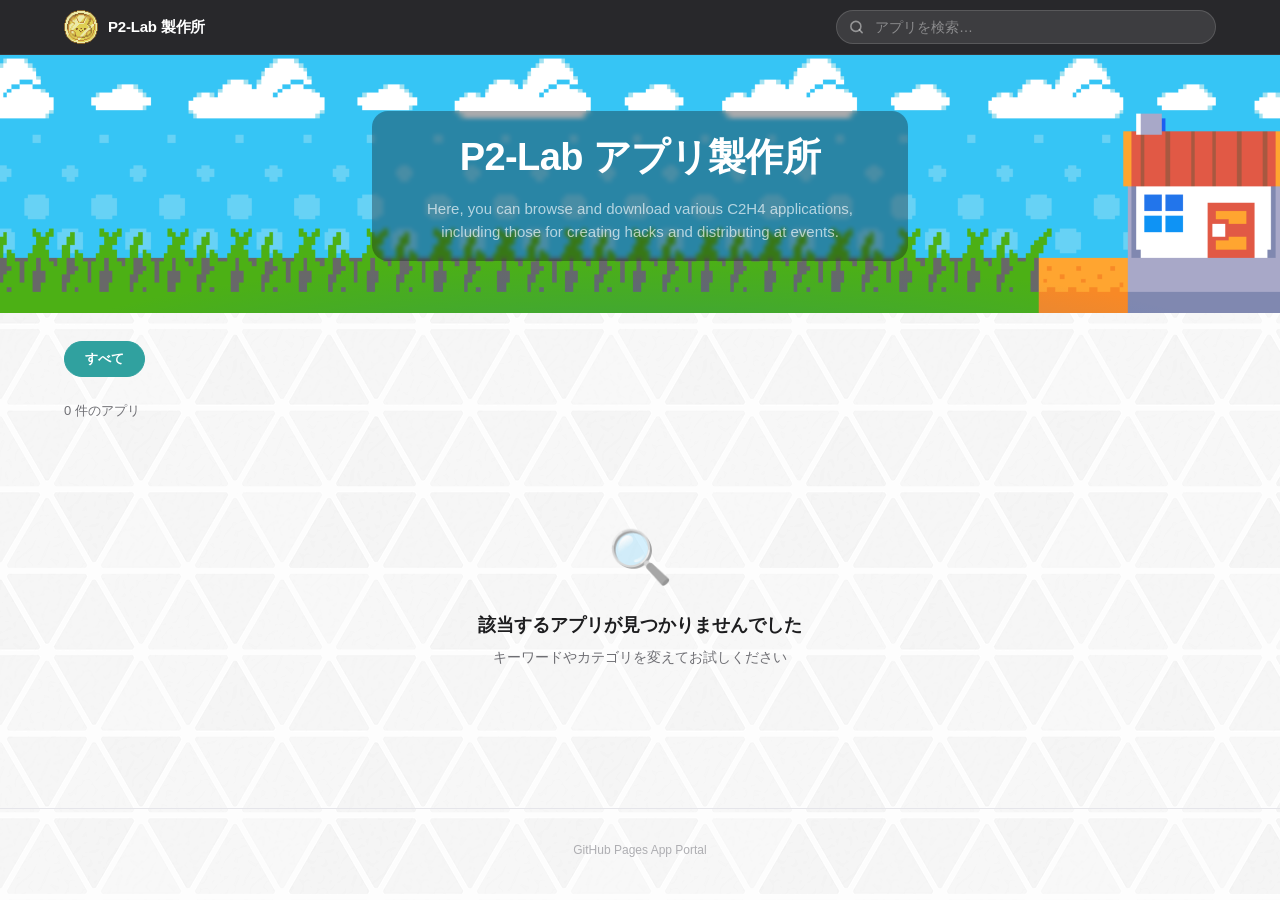
==== commit 48e07e89: "Fixed the display limit for modal cards" ====
--- a/index.html
+++ b/index.html
@@ -648,6 +648,8 @@
       }
 
       renderGrid();
+    } else if (typeof GH_getLastError === 'function' && GH_getLastError()) {
+      console.warn('[GitHub Loader] アプリ情報を取得できませんでした:', GH_getLastError());
     }
   } catch (e) {
     console.error('[GitHub Loader] エラー:', e);
--- a/style.css
+++ b/style.css
@@ -235,7 +235,7 @@
    =========================== */
 .app-grid {
   display: grid;
-  grid-template-columns: repeat(auto-fill, minmax(300px, 1fr));
+  grid-template-columns: repeat(auto-fill, minmax(260px, 1fr));
   gap: 20px;
 }
 
